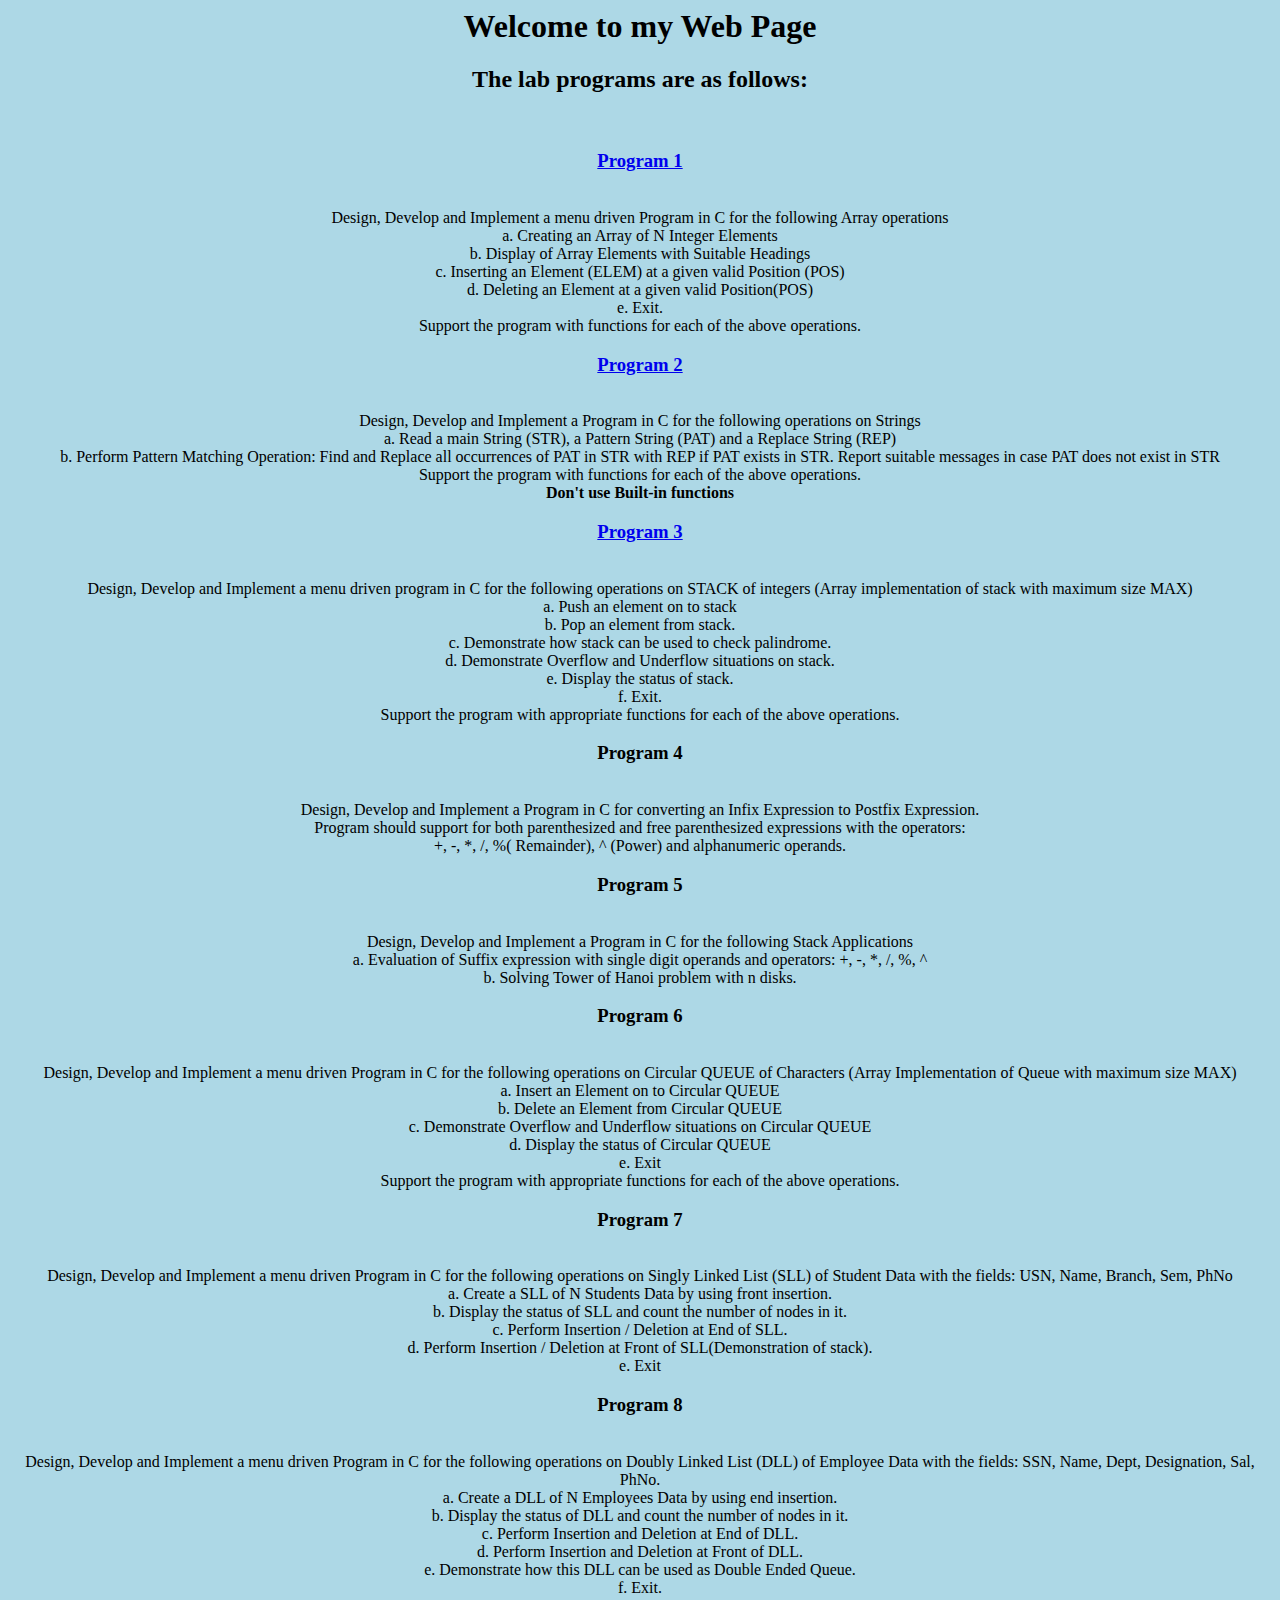
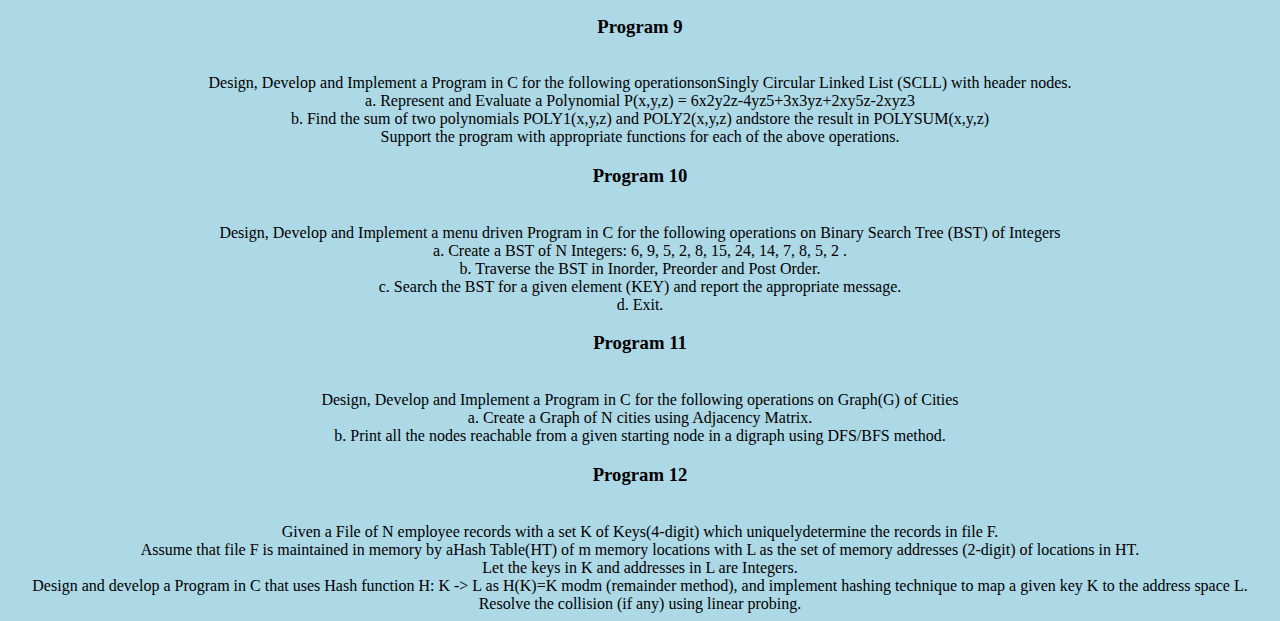
==== index.html @ d44d3991 "main.html ->index.html" ====
<html>
    <head>
        <title>
        
            DSA-VTU-LAB-PROGRAMS
        </title>
    </head>
    <body bgcolor='lightblue'>
        <center><h1>Welcome to my Web Page</h1></center>
        
        <center><h2>The lab programs are as follows:</h2></center><br>
      <center>
        <h3><b><a href="https://github.com/rohithvkamath/2nd-YEAR-VTU-DSA-PROGRAMS/blob/main/program1.c">Program 1</a></h3></b><br>
        Design, Develop and Implement a menu driven Program in C for the following Array operations<br>
        a. Creating an Array of N Integer Elements<br>
        b. Display of Array Elements with Suitable Headings<br>
        c. Inserting an Element (ELEM) at a given valid Position (POS)<br>
        d. Deleting an Element at a given valid Position(POS)<br>
        e. Exit.<br>
        Support the program with functions for each of the above operations.<br>

        <h3><b><a href="https://github.com/rohithvkamath/2nd-YEAR-VTU-DSA-PROGRAMS/blob/main/program2.c">Program 2</a></h3></b><br>
        Design, Develop and Implement a Program in C for the following operations on Strings<br>
        a. Read a main String (STR), a Pattern String (PAT) and a Replace String (REP)<br>
        b. Perform Pattern Matching Operation: Find and Replace all occurrences of PAT in STR
            with REP if PAT exists in STR. Report suitable messages in case PAT does not exist in
        STR<br>
        Support the program with functions for each of the above operations. <br>
        <b>Don't use Built-in functions</b><br>

        <h3><b><a href="https://github.com/rohithvkamath/2nd-YEAR-VTU-DSA-PROGRAMS/blob/main/program3.c">Program 3</a></h3></b><br>
        Design, Develop and Implement a menu driven program in C for the following operations on
        STACK of integers (Array implementation of stack with maximum size MAX)<br>
        a. Push an element on to stack<br>
        b. Pop an element from stack.<br>
        c. Demonstrate how stack can be used to check palindrome.<br>
        d. Demonstrate Overflow and Underflow situations on stack.<br>
        e. Display the status of stack.<br>
        f. Exit.<br>
        Support the program with appropriate functions for each of the above operations.<br>

        <h3><b>Program 4</b></h3><br>
        Design, Develop and Implement a Program in C for converting an Infix Expression to Postfix Expression.<br>
        Program should support for both parenthesized and free parenthesized expressions with the operators:<br>
        +, -, *, /, %( Remainder), ^ (Power) and alphanumeric operands.<br>

        <h3><b>Program 5</b></h3><br>
        Design, Develop and Implement a Program in C for the following Stack Applications<br>
        a. Evaluation of Suffix expression with single digit operands and operators: +, -, *, /, %, ^<br>
        b. Solving Tower of Hanoi problem with n disks.<br>

        <h3><b>Program 6</b></h3><br>
        Design, Develop and Implement a menu driven Program in C for the following operations on
        Circular QUEUE of Characters (Array Implementation of Queue with maximum size MAX)<br>
        a. Insert an Element on to Circular QUEUE<br>
        b. Delete an Element from Circular QUEUE<br>
        c. Demonstrate Overflow and Underflow situations on Circular QUEUE<br>
        d. Display the status of Circular QUEUE<br>
        e. Exit<br>
        Support the program with appropriate functions for each of the above operations.<br>

        <h3><b>Program 7</b></h3><br>
        Design, Develop and Implement a menu driven Program in C for the following
        operations on Singly Linked List (SLL) of Student Data with the fields: USN,
        Name, Branch, Sem, PhNo<br>
        a. Create a SLL of N Students Data by using front insertion.<br>
        b. Display the status of SLL and count the number of nodes in it.<br>
        c. Perform Insertion / Deletion at End of SLL.<br>
        d. Perform Insertion / Deletion at Front of SLL(Demonstration of stack).<br>
        e. Exit<br>

        <h3><b>Program 8</b></h3><br>
        Design, Develop and Implement a menu driven Program in C for the following
        operations on Doubly Linked List (DLL) of Employee Data with the fields: SSN,
        Name, Dept, Designation, Sal, PhNo.<br>
        a. Create a DLL of N Employees Data by using end insertion.<br>
        b. Display the status of DLL and count the number of nodes in it.<br>
        c. Perform Insertion and Deletion at End of DLL.<br>
        d. Perform Insertion and Deletion at Front of DLL.<br>
        e. Demonstrate how this DLL can be used as Double Ended Queue.<br>
        f. Exit.<br>

        <h3><b>Program 9</b></h3><br>
        Design, Develop and Implement a Program in C for the following operationsonSingly
        Circular Linked List (SCLL) with header nodes.<br>
        a. Represent and Evaluate a Polynomial P(x,y,z) = 6x2y2z-4yz5+3x3yz+2xy5z-2xyz3 <br>
        b. Find the sum of two polynomials POLY1(x,y,z) and POLY2(x,y,z) andstore the result in
        POLYSUM(x,y,z)<br>
        Support the program with appropriate functions for each of the above operations.<br>

        <h3><b>Program 10</b></h3><br>
        Design, Develop and Implement a menu driven Program in C for the following
        operations on Binary Search Tree (BST) of Integers<br>
        a. Create a BST of N Integers: 6, 9, 5, 2, 8, 15, 24, 14, 7, 8, 5, 2 .<br>
        b. Traverse the BST in Inorder, Preorder and Post Order.<br>
        c. Search the BST for a given element (KEY) and report the appropriate message.<br>
        d. Exit.<br>

        <h3><b>Program 11</b></h3><br>
        Design, Develop and Implement a Program in C for the following operations on
        Graph(G) of Cities<br>
        a. Create a Graph of N cities using Adjacency Matrix.<br>
        b. Print all the nodes reachable from a given starting node in a digraph using
        DFS/BFS method.<br>

        <h3><b>Program 12</b></h3><br>
        Given a File of N employee records with a set K of Keys(4-digit) which uniquelydetermine the records in file F.<br> Assume that file F is maintained in memory by aHash Table(HT) of m memory locations with L as the set of memory addresses (2-digit) of locations in HT.<br> Let the keys in K and addresses in L are Integers.<br> Design and develop a Program in C that uses Hash function H: K -> L as H(K)=K modm (remainder method), and implement hashing technique to map a given key K
        to the address space L.<br> Resolve the collision (if any) using linear probing.<br>
    </center>

    </body>
</html>
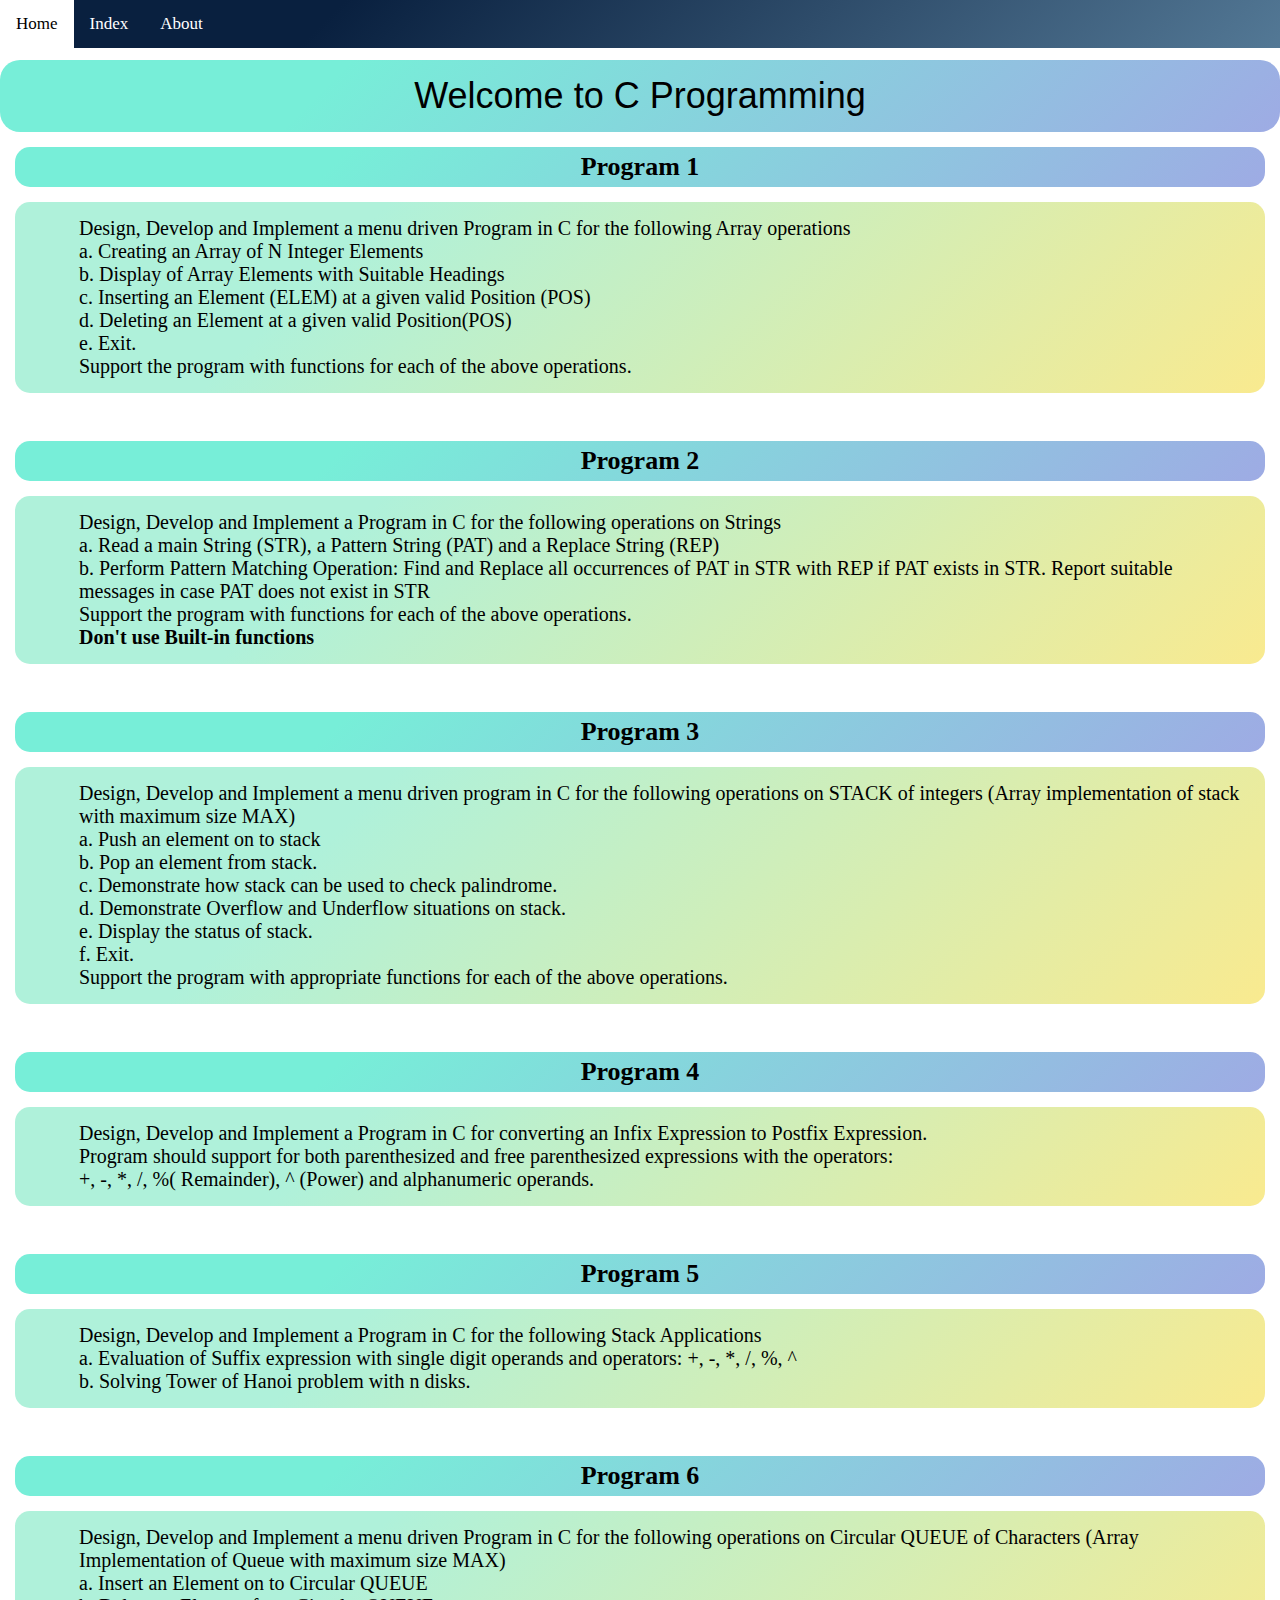
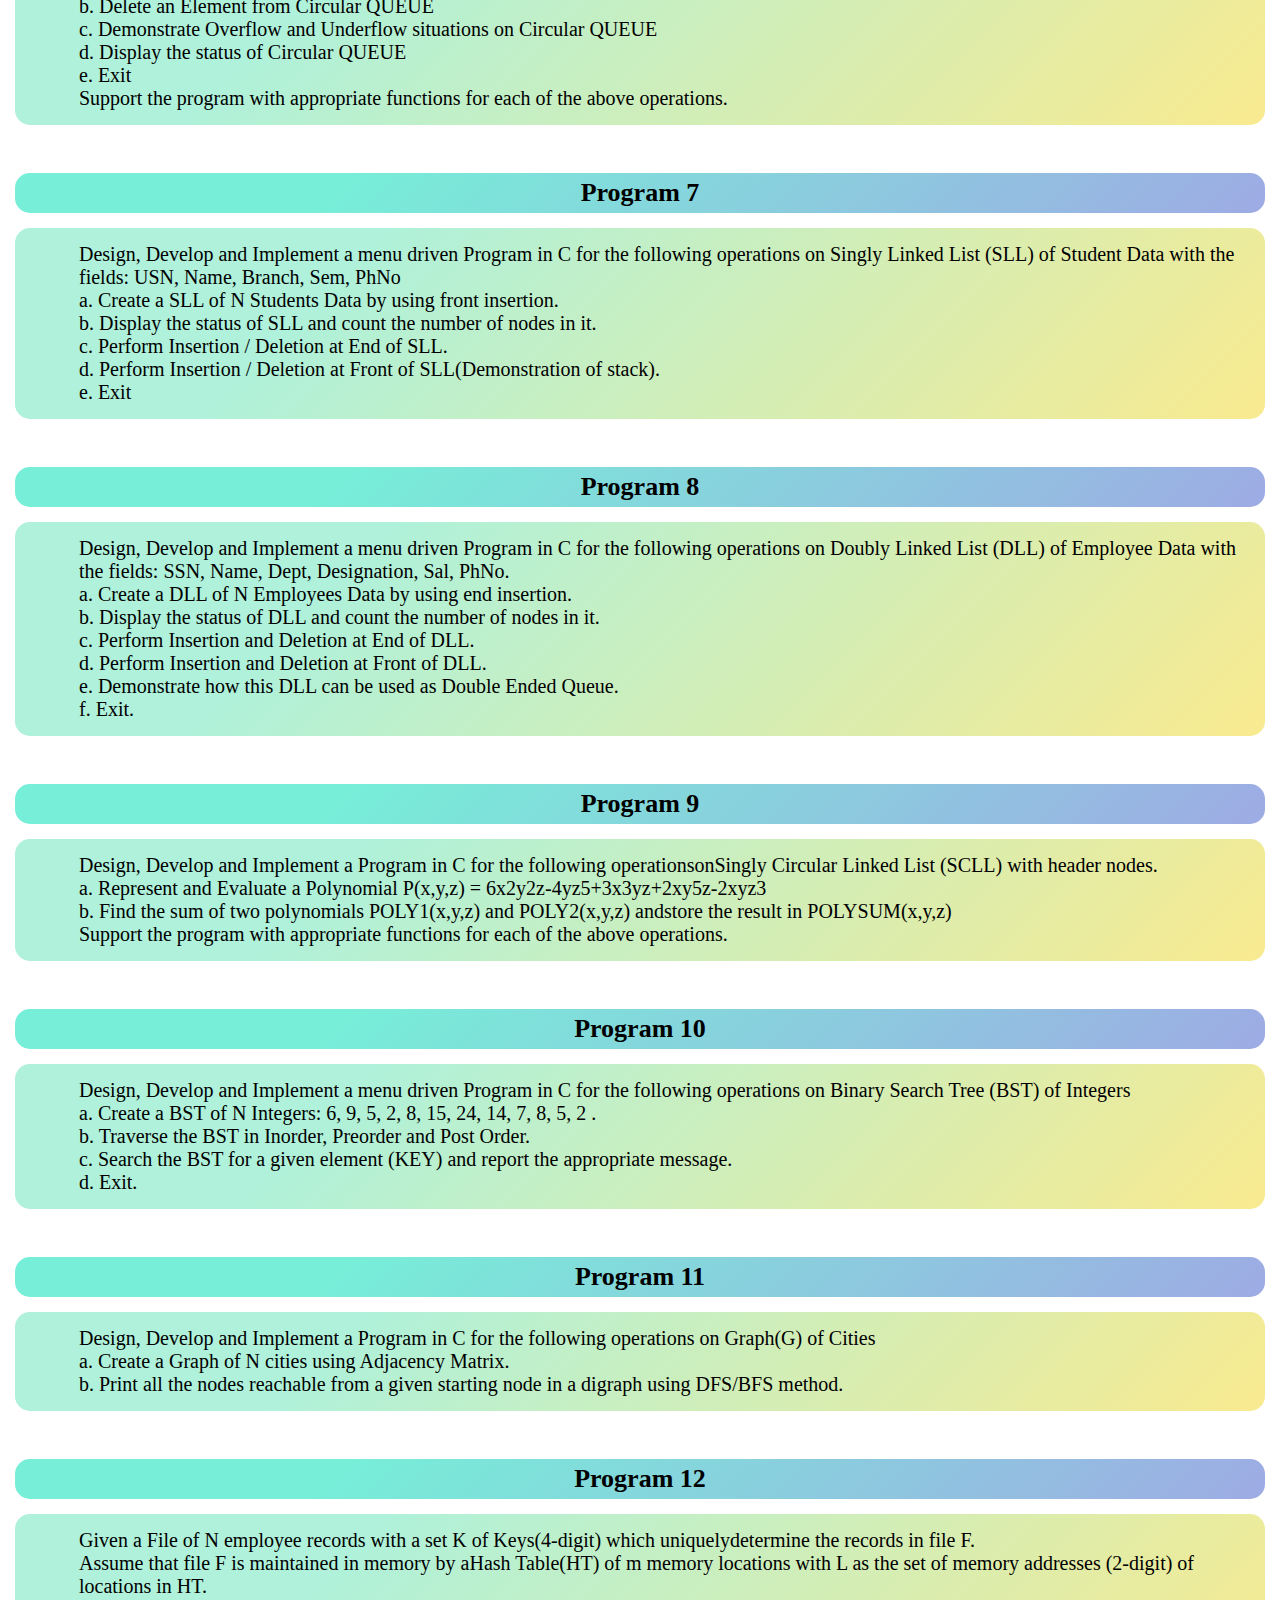
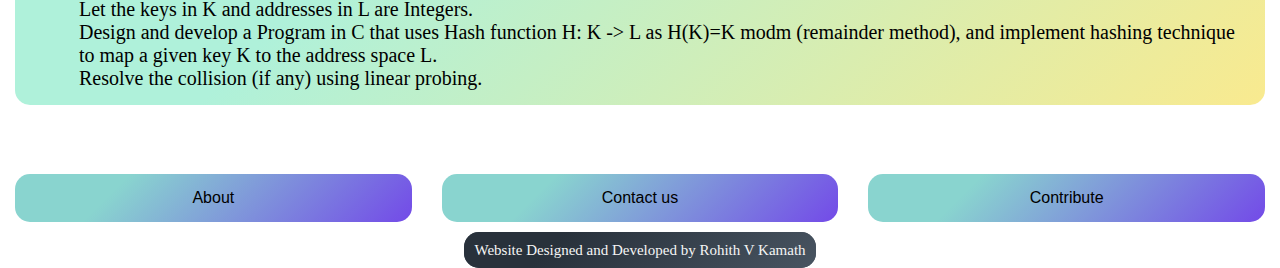
==== commit 009b5f6e: "Update index.html" ====
--- a/index.html
+++ b/index.html
@@ -1,35 +1,43 @@
 <html>
     <head>
+        <meta name="viewport" content="width=device-width, initial-scale=1.0">
+        <link rel="stylesheet" type= "text/css" href="CSS_files\style.css">
         <title>
-        
-            DSA-VTU-LAB-PROGRAMS
+            C PROGRAMMING
         </title>
     </head>
-    <body bgcolor='lightblue'>
-        <center><h1>Welcome to my Web Page</h1></center>
+    
+    <body>
         
-        <center><h2>The lab programs are as follows:</h2></center><br>
-      <center>
-        <h3><b><a href="https://github.com/rohithvkamath/2nd-YEAR-VTU-DSA-PROGRAMS/blob/main/program1.c">Program 1</a></h3></b><br>
-        Design, Develop and Implement a menu driven Program in C for the following Array operations<br>
+        <header class='navbar'>
+            <a href="index.html">Home</a>
+            <a href="html\in.html">Index</a>
+            <a href=#about>About</a>
+        </header>
+        <p><a name="home"></a></p>
+        <div class="main wel"> Welcome to C Programming</div>
+        <h3 class="pgmno item"><a href="programs/program1.html">Program 1</a></h3>
+       <pgm class="container"> Design, Develop and Implement a menu driven Program in C for the following Array operations <br>
         a. Creating an Array of N Integer Elements<br>
         b. Display of Array Elements with Suitable Headings<br>
         c. Inserting an Element (ELEM) at a given valid Position (POS)<br>
         d. Deleting an Element at a given valid Position(POS)<br>
         e. Exit.<br>
         Support the program with functions for each of the above operations.<br>
+        </pgm><br>
 
-        <h3><b><a href="https://github.com/rohithvkamath/2nd-YEAR-VTU-DSA-PROGRAMS/blob/main/program2.c">Program 2</a></h3></b><br>
-        Design, Develop and Implement a Program in C for the following operations on Strings<br>
+        <h3 class=" item pgmno"><a href="programs/program2.html">Program 2</a></h3>
+        <pgm class="container">Design, Develop and Implement a Program in C for the following operations on Strings<br>
         a. Read a main String (STR), a Pattern String (PAT) and a Replace String (REP)<br>
         b. Perform Pattern Matching Operation: Find and Replace all occurrences of PAT in STR
             with REP if PAT exists in STR. Report suitable messages in case PAT does not exist in
         STR<br>
         Support the program with functions for each of the above operations. <br>
         <b>Don't use Built-in functions</b><br>
+        </pgm><br>
 
-        <h3><b><a href="https://github.com/rohithvkamath/2nd-YEAR-VTU-DSA-PROGRAMS/blob/main/program3.c">Program 3</a></h3></b><br>
-        Design, Develop and Implement a menu driven program in C for the following operations on
+        <h3 class=" item pgmno"><a href="programs/program3.html">Program 3</a></h3>
+        <pgm class="container">Design, Develop and Implement a menu driven program in C for the following operations on
         STACK of integers (Array implementation of stack with maximum size MAX)<br>
         a. Push an element on to stack<br>
         b. Pop an element from stack.<br>
@@ -38,18 +46,23 @@
         e. Display the status of stack.<br>
         f. Exit.<br>
         Support the program with appropriate functions for each of the above operations.<br>
+        </pgm><br>
 
-        <h3><b>Program 4</b></h3><br>
-        Design, Develop and Implement a Program in C for converting an Infix Expression to Postfix Expression.<br>
+        <h3 class=" item pgmno"><b><a href="programs/program4.html">Program 4</a></h3></b>
+        <pgm class="container">Design, Develop and Implement a Program in C for converting an Infix Expression to Postfix Expression.<br>
         Program should support for both parenthesized and free parenthesized expressions with the operators:<br>
         +, -, *, /, %( Remainder), ^ (Power) and alphanumeric operands.<br>
+        </pgm><br>
 
-        <h3><b>Program 5</b></h3><br>
+        <h3 class=" item pgmno"><b><a href="programs/program5.html">Program 5</a></b></h3>
+        <pgm class="container">
         Design, Develop and Implement a Program in C for the following Stack Applications<br>
         a. Evaluation of Suffix expression with single digit operands and operators: +, -, *, /, %, ^<br>
         b. Solving Tower of Hanoi problem with n disks.<br>
+        </pgm><br>
 
-        <h3><b>Program 6</b></h3><br>
+        <h3 class=" item pgmno"><b><a href="programs/program6.html">Program 6</a></b></h3>
+        <pgm class="container">
         Design, Develop and Implement a menu driven Program in C for the following operations on
         Circular QUEUE of Characters (Array Implementation of Queue with maximum size MAX)<br>
         a. Insert an Element on to Circular QUEUE<br>
@@ -58,8 +71,10 @@
         d. Display the status of Circular QUEUE<br>
         e. Exit<br>
         Support the program with appropriate functions for each of the above operations.<br>
+        </pgm><br>
 
-        <h3><b>Program 7</b></h3><br>
+        <h3 class=" item pgmno"><b>Program 7</b></h3>
+        <pgm class="container">
         Design, Develop and Implement a menu driven Program in C for the following
         operations on Singly Linked List (SLL) of Student Data with the fields: USN,
         Name, Branch, Sem, PhNo<br>
@@ -68,8 +83,10 @@
         c. Perform Insertion / Deletion at End of SLL.<br>
         d. Perform Insertion / Deletion at Front of SLL(Demonstration of stack).<br>
         e. Exit<br>
+        </pgm><br>
 
-        <h3><b>Program 8</b></h3><br>
+        <h3 class=" item pgmno"><b>Program 8</b></h3>
+        <pgm class="container">
         Design, Develop and Implement a menu driven Program in C for the following
         operations on Doubly Linked List (DLL) of Employee Data with the fields: SSN,
         Name, Dept, Designation, Sal, PhNo.<br>
@@ -79,34 +96,51 @@
         d. Perform Insertion and Deletion at Front of DLL.<br>
         e. Demonstrate how this DLL can be used as Double Ended Queue.<br>
         f. Exit.<br>
+        </pgm><br>
 
-        <h3><b>Program 9</b></h3><br>
+        <h3 class=" item pgmno"><b>Program 9</b></h3>
+        <pgm class="container">
         Design, Develop and Implement a Program in C for the following operationsonSingly
         Circular Linked List (SCLL) with header nodes.<br>
         a. Represent and Evaluate a Polynomial P(x,y,z) = 6x2y2z-4yz5+3x3yz+2xy5z-2xyz3 <br>
         b. Find the sum of two polynomials POLY1(x,y,z) and POLY2(x,y,z) andstore the result in
         POLYSUM(x,y,z)<br>
         Support the program with appropriate functions for each of the above operations.<br>
+        </pgm><br>
 
-        <h3><b>Program 10</b></h3><br>
+        <h3 class=" item pgmno"><b>Program 10</b></h3>
+        <pgm class="container">
         Design, Develop and Implement a menu driven Program in C for the following
         operations on Binary Search Tree (BST) of Integers<br>
         a. Create a BST of N Integers: 6, 9, 5, 2, 8, 15, 24, 14, 7, 8, 5, 2 .<br>
         b. Traverse the BST in Inorder, Preorder and Post Order.<br>
         c. Search the BST for a given element (KEY) and report the appropriate message.<br>
         d. Exit.<br>
+        </pgm><br>
 
-        <h3><b>Program 11</b></h3><br>
+        <h3 class=" item pgmno"><b>Program 11</b></h3>
+        <pgm class="container">
         Design, Develop and Implement a Program in C for the following operations on
         Graph(G) of Cities<br>
         a. Create a Graph of N cities using Adjacency Matrix.<br>
         b. Print all the nodes reachable from a given starting node in a digraph using
         DFS/BFS method.<br>
+        </pgm><br>
 
-        <h3><b>Program 12</b></h3><br>
+        <h3 class=" item pgmno"><b>Program 12</b></h3>
+        <pgm class="container">
         Given a File of N employee records with a set K of Keys(4-digit) which uniquelydetermine the records in file F.<br> Assume that file F is maintained in memory by aHash Table(HT) of m memory locations with L as the set of memory addresses (2-digit) of locations in HT.<br> Let the keys in K and addresses in L are Integers.<br> Design and develop a Program in C that uses Hash function H: K -> L as H(K)=K modm (remainder method), and implement hashing technique to map a given key K
         to the address space L.<br> Resolve the collision (if any) using linear probing.<br>
-    </center>
+        </pgm><br>
 
+
+
+        <p><a name="about"></a></p>
+        <footer class='container' style=" font-family: 'Trebuchet MS', 'Lucida Sans Unicode', 'Lucida Grande', 'Lucida Sans', Arial, sans-serif;border: none;">
+            <button class='button item' >About</button>  
+            <button class='button item'> Contact us</button>  
+            <button class='button item'>Contribute</button>
+        </footer>
+       <center> <right> Website Designed and Developed by Rohith V Kamath</right> </center>
     </body>
 </html>